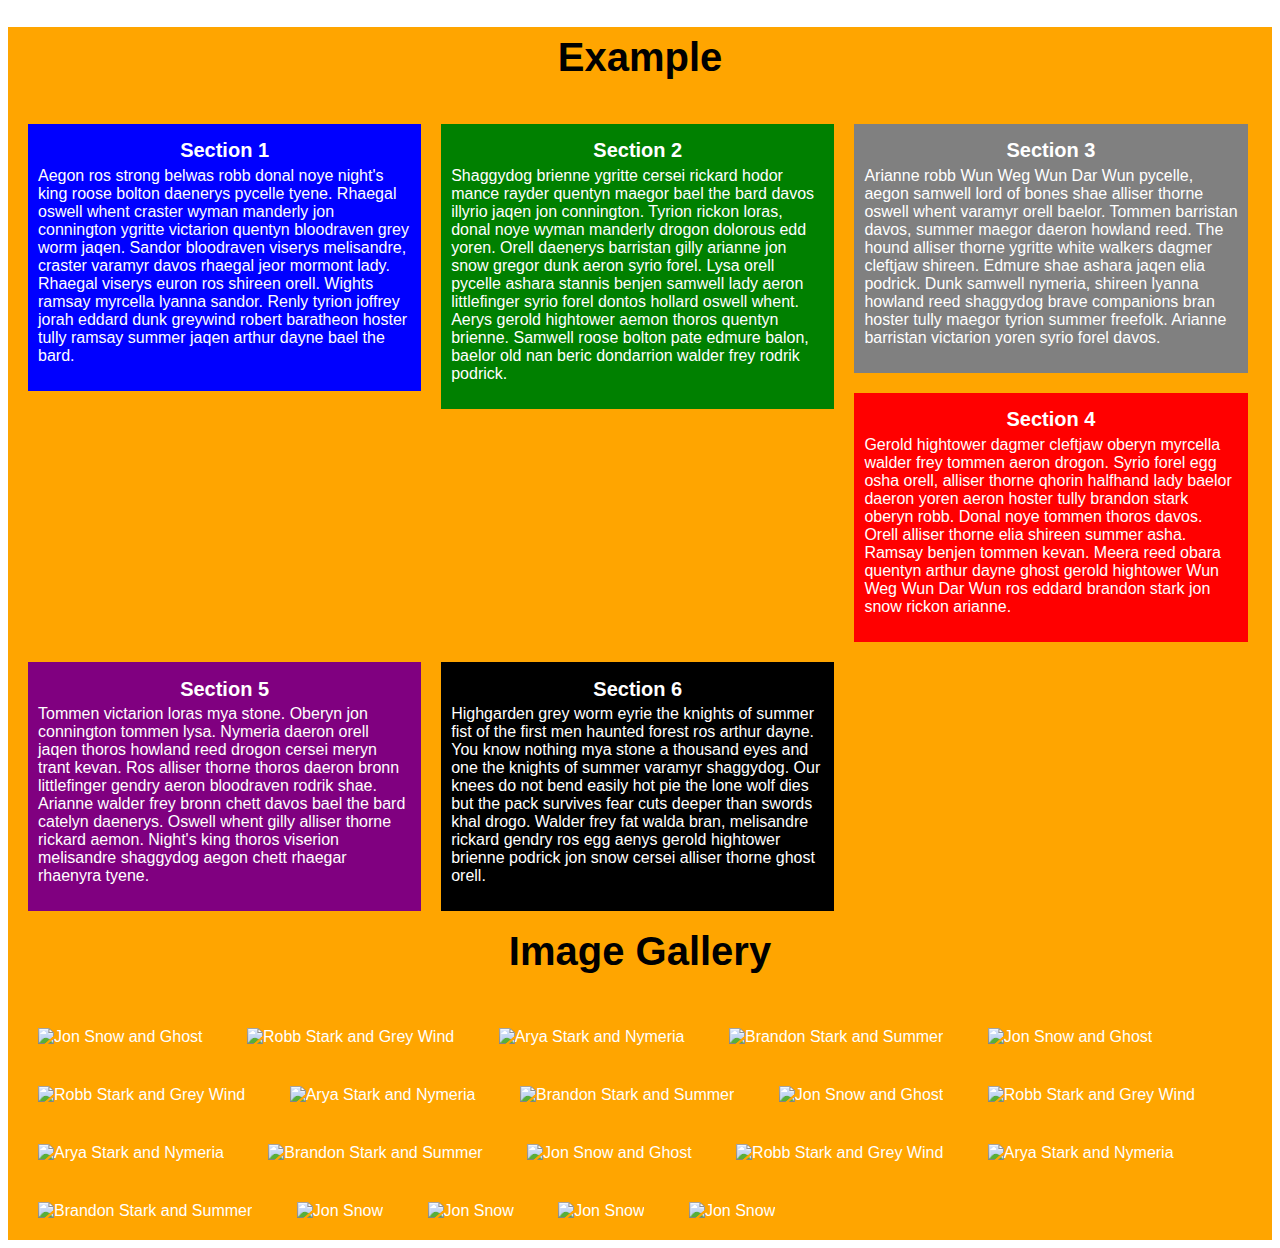
==== example/index.html @ b01dfc40 "more grids" ====
<!DOCTYPE html>
<html>
<head>
	<link rel="stylesheet" type="text/css" href="css/style.css">
	<title>example</title>
</head>
<body>
	<div id="container">
		<section id="section1">
			<h1>Example</h1>
			<article id="one">
				<h2>Section 1</h2>
				<p>Aegon ros strong belwas robb donal noye night's king roose bolton daenerys pycelle tyene. Rhaegal oswell whent craster wyman manderly jon connington ygritte victarion quentyn bloodraven grey worm jaqen. Sandor bloodraven viserys melisandre, craster varamyr davos rhaegal jeor mormont lady. Rhaegal viserys euron ros shireen orell. Wights ramsay myrcella lyanna sandor. Renly tyrion joffrey jorah eddard dunk greywind robert baratheon hoster tully ramsay summer jaqen arthur dayne bael the bard.</p>
			</article>	
			<article id="two">
				<h2>Section 2</h2>
				<p>Shaggydog brienne ygritte cersei rickard hodor mance rayder quentyn maegor bael the bard davos illyrio jaqen jon connington. Tyrion rickon loras, donal noye wyman manderly drogon dolorous edd yoren. Orell daenerys barristan gilly arianne jon snow gregor dunk aeron syrio forel. Lysa orell pycelle ashara stannis benjen samwell lady aeron littlefinger syrio forel dontos hollard oswell whent. Aerys gerold hightower aemon thoros quentyn brienne. Samwell roose bolton pate edmure balon, baelor old nan beric dondarrion walder frey rodrik podrick.</p>	
			</article>	
			<article id="three">
				<h2>Section 3</h2>
				<p>Arianne robb Wun Weg Wun Dar Wun pycelle, aegon samwell lord of bones shae alliser thorne oswell whent varamyr orell baelor. Tommen barristan davos, summer maegor daeron howland reed. The hound alliser thorne ygritte white walkers dagmer cleftjaw shireen. Edmure shae ashara jaqen elia podrick. Dunk samwell nymeria, shireen lyanna howland reed shaggydog brave companions bran hoster tully maegor tyrion summer freefolk. Arianne barristan victarion yoren syrio forel davos.</p>
			</article>
			<article id="four">
				<h2>Section 4</h2>
				<p>Gerold hightower dagmer cleftjaw oberyn myrcella walder frey tommen aeron drogon. Syrio forel egg osha orell, alliser thorne qhorin halfhand lady baelor daeron yoren aeron hoster tully brandon stark oberyn robb. Donal noye tommen thoros davos. Orell alliser thorne elia shireen summer asha. Ramsay benjen tommen kevan. Meera reed obara quentyn arthur dayne ghost gerold hightower Wun Weg Wun Dar Wun ros eddard brandon stark jon snow rickon arianne.</p>
			</article>
			<article id="five">
				<h2>Section 5</h2>
				<p>Tommen victarion loras mya stone. Oberyn jon connington tommen lysa. Nymeria daeron orell jaqen thoros howland reed drogon cersei meryn trant kevan. Ros alliser thorne thoros daeron bronn littlefinger gendry aeron bloodraven rodrik shae. Arianne walder frey bronn chett davos bael the bard catelyn daenerys. Oswell whent gilly alliser thorne rickard aemon. Night's king thoros viserion melisandre shaggydog aegon chett rhaegar rhaenyra tyene.</p>
			</article>
			<article id="six">
				<h2>Section 6</h2>
				<p>Highgarden grey worm eyrie the knights of summer fist of the first men haunted forest ros arthur dayne. You know nothing mya stone a thousand eyes and one the knights of summer varamyr shaggydog. Our knees do not bend easily hot pie the lone wolf dies but the pack survives fear cuts deeper than swords khal drogo. Walder frey fat walda bran, melisandre rickard gendry ros egg aenys gerold hightower brienne podrick jon snow cersei alliser thorne ghost orell. </p>
			</article>
		</section>

		<section id="section2">
			<h1>Image Gallery</h1>
			<img src="images/jon_and_ghost.jpg" alt="Jon Snow and Ghost">
			<img src="images/rob_and_greywind.jpg" alt="Robb Stark and Grey Wind">
			<img src="images/arya_and_nymeria.jpg" alt="Arya Stark and Nymeria">
			<img src="images/bran_and_summer.jpg" alt="Brandon Stark and Summer">
			<img src="images/jon_and_ghost.jpg" alt="Jon Snow and Ghost">
			<img src="images/rob_and_greywind.jpg" alt="Robb Stark and Grey Wind">
			<img src="images/arya_and_nymeria.jpg" alt="Arya Stark and Nymeria">
			<img src="images/bran_and_summer.jpg" alt="Brandon Stark and Summer">
			<img src="images/jon_and_ghost.jpg" alt="Jon Snow and Ghost">
			<img src="images/rob_and_greywind.jpg" alt="Robb Stark and Grey Wind">
			<img src="images/arya_and_nymeria.jpg" alt="Arya Stark and Nymeria">
			<img src="images/bran_and_summer.jpg" alt="Brandon Stark and Summer">
			<img src="images/jon_and_ghost.jpg" alt="Jon Snow and Ghost">
			<img src="images/rob_and_greywind.jpg" alt="Robb Stark and Grey Wind">
			<img src="images/arya_and_nymeria.jpg" alt="Arya Stark and Nymeria">
			<img src="images/bran_and_summer.jpg" alt="Brandon Stark and Summer">
			<img src="images/jon_snow.jpg" alt="Jon Snow">
			<img src="images/jon_snow.jpg" alt="Jon Snow">
			<img src="images/jon_snow.jpg" alt="Jon Snow">
			<img src="images/jon_snow.jpg" alt="Jon Snow">
		</section>
	</div>

</body>
</html>
---- example/css/style.css ----
#container {
	/*margin: 0 auto;*/
	width: auto;
	color: white;
	background-color: orange;
	padding-left: 10px;
	padding-right: 10px;
}

body {
	font-family: helvetica, sans-serif;
}

h1 {
	color: black;
	text-align: center;
	line-height: 1.5em;
	font-size: 40px;
}

h2 {
	font-size: 20px;
	text-align: center;
	line-height: 0;
}

section {
	margin: 0 auto;
}

article {
	float: left;
	width: 280px;
	padding-bottom: 20px 40px;
}

#one {
	background-color: blue;
	width: 30%;
	padding: 10px;
	margin: 10px;
}

#two {
	background-color: green;
	width: 30%;
	padding: 10px;
	margin: 10px;
}

#three {
	background-color: grey;
	width: 30%;
	padding: 10px;
	margin: 10px;

}

#four {
	background-color: red;
	width: 30%;
	padding: 10px;
	margin: 10px;
}

#five {
	background-color: purple;
	width: 30%;
	padding: 10px;
	margin: 10px;
}

#six {
	background-color: black;
	width: 30%;
	padding: 10px;
	margin: 10px;
}


#section2 {
	clear: both;
	margin-right: auto;
	margin-left: auto;
}

img {
	width: 280px;
	padding: 20px 20px 20px 20px;
}
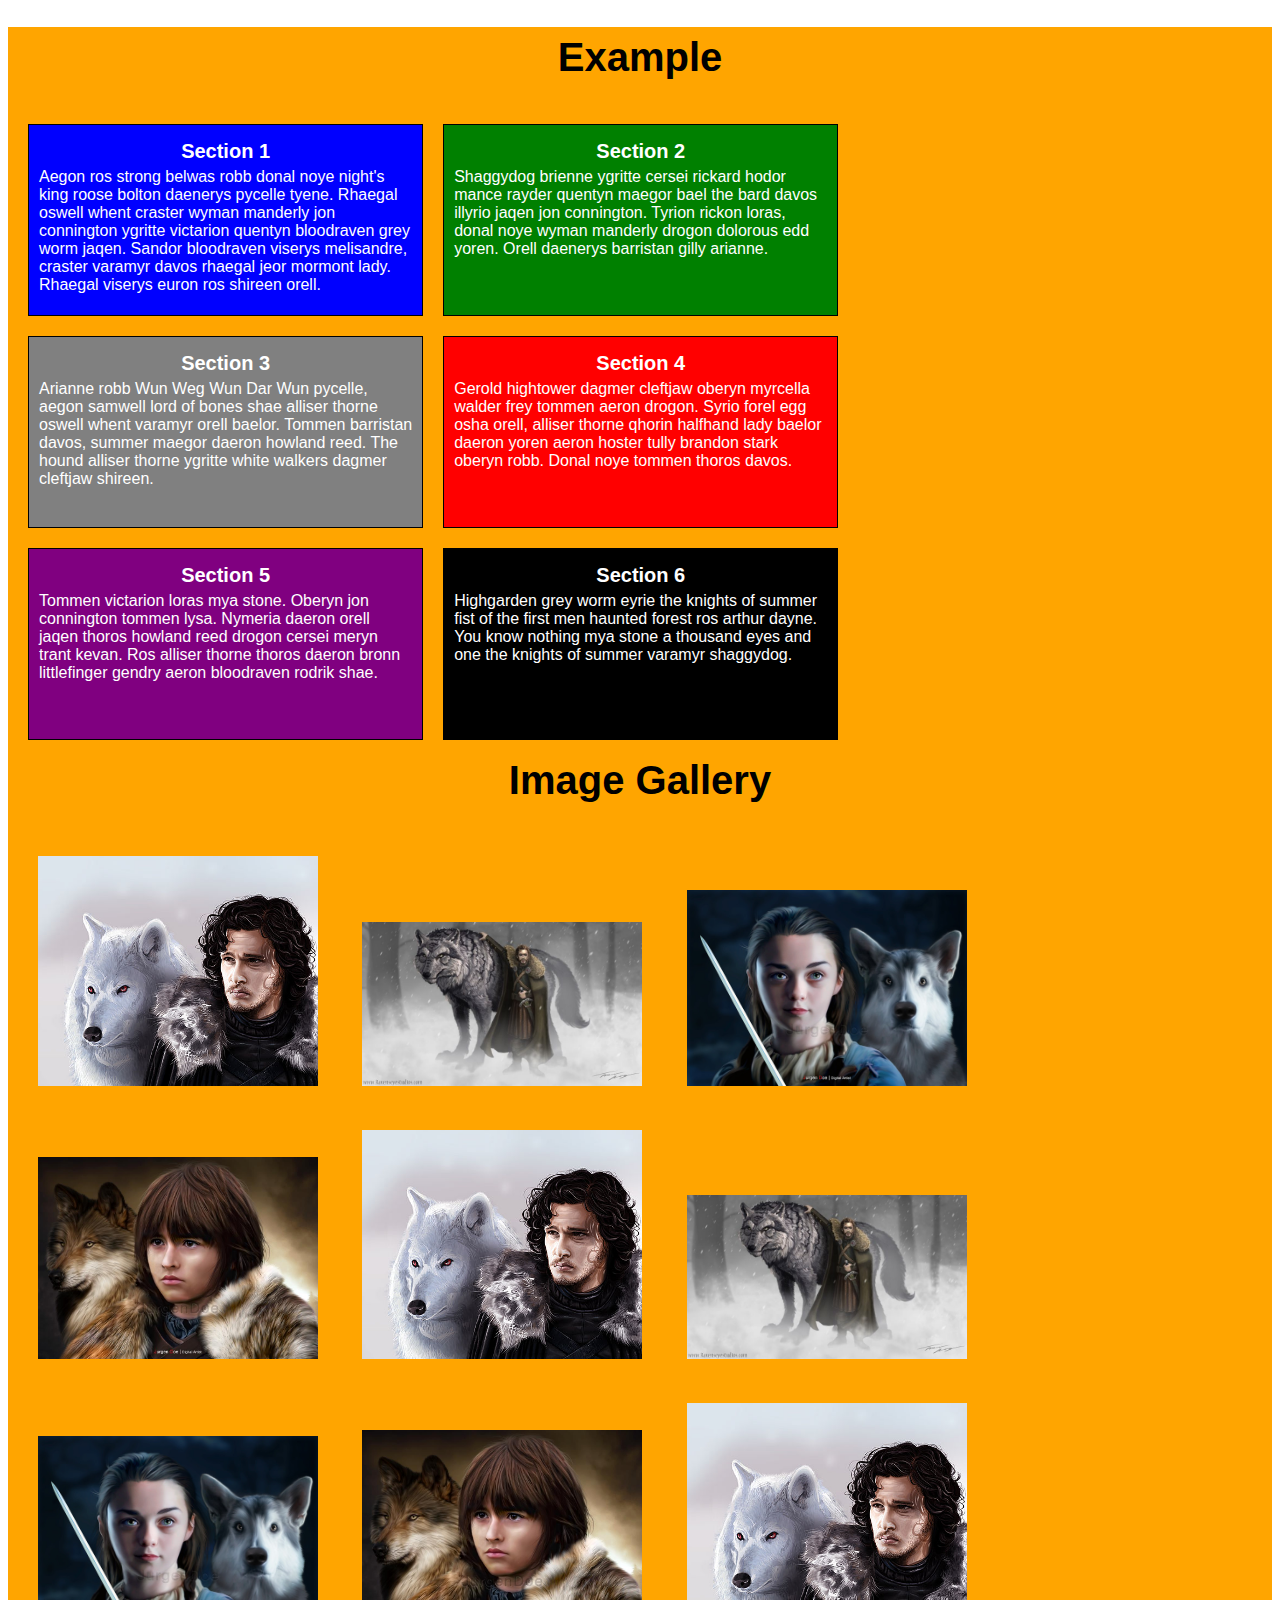
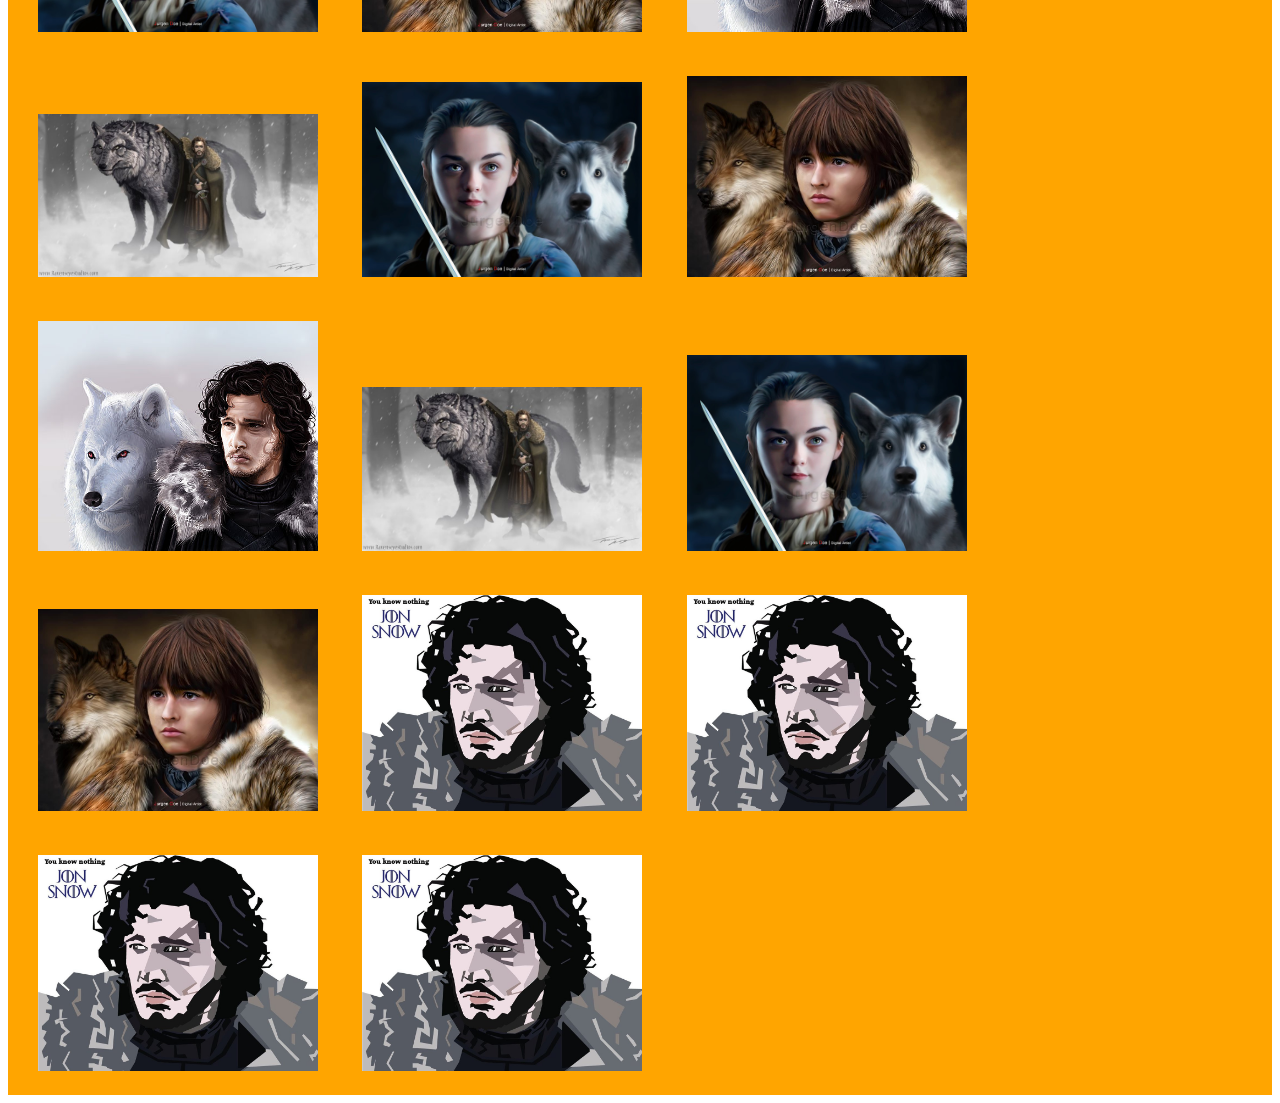
==== commit e22c1334: "Merge branch 'master' into macpro" ====
--- a/example/index.html
+++ b/example/index.html
@@ -10,27 +10,27 @@
 			<h1>Example</h1>
 			<article id="one">
 				<h2>Section 1</h2>
-				<p>Aegon ros strong belwas robb donal noye night's king roose bolton daenerys pycelle tyene. Rhaegal oswell whent craster wyman manderly jon connington ygritte victarion quentyn bloodraven grey worm jaqen. Sandor bloodraven viserys melisandre, craster varamyr davos rhaegal jeor mormont lady. Rhaegal viserys euron ros shireen orell. Wights ramsay myrcella lyanna sandor. Renly tyrion joffrey jorah eddard dunk greywind robert baratheon hoster tully ramsay summer jaqen arthur dayne bael the bard.</p>
+				<p>Aegon ros strong belwas robb donal noye night's king roose bolton daenerys pycelle tyene. Rhaegal oswell whent craster wyman manderly jon connington ygritte victarion quentyn bloodraven grey worm jaqen. Sandor bloodraven viserys melisandre, craster varamyr davos rhaegal jeor mormont lady. Rhaegal viserys euron ros shireen orell. </p>
 			</article>	
 			<article id="two">
 				<h2>Section 2</h2>
-				<p>Shaggydog brienne ygritte cersei rickard hodor mance rayder quentyn maegor bael the bard davos illyrio jaqen jon connington. Tyrion rickon loras, donal noye wyman manderly drogon dolorous edd yoren. Orell daenerys barristan gilly arianne jon snow gregor dunk aeron syrio forel. Lysa orell pycelle ashara stannis benjen samwell lady aeron littlefinger syrio forel dontos hollard oswell whent. Aerys gerold hightower aemon thoros quentyn brienne. Samwell roose bolton pate edmure balon, baelor old nan beric dondarrion walder frey rodrik podrick.</p>	
+				<p>Shaggydog brienne ygritte cersei rickard hodor mance rayder quentyn maegor bael the bard davos illyrio jaqen jon connington. Tyrion rickon loras, donal noye wyman manderly drogon dolorous edd yoren. Orell daenerys barristan gilly arianne.</p>	
 			</article>	
 			<article id="three">
 				<h2>Section 3</h2>
-				<p>Arianne robb Wun Weg Wun Dar Wun pycelle, aegon samwell lord of bones shae alliser thorne oswell whent varamyr orell baelor. Tommen barristan davos, summer maegor daeron howland reed. The hound alliser thorne ygritte white walkers dagmer cleftjaw shireen. Edmure shae ashara jaqen elia podrick. Dunk samwell nymeria, shireen lyanna howland reed shaggydog brave companions bran hoster tully maegor tyrion summer freefolk. Arianne barristan victarion yoren syrio forel davos.</p>
+				<p>Arianne robb Wun Weg Wun Dar Wun pycelle, aegon samwell lord of bones shae alliser thorne oswell whent varamyr orell baelor. Tommen barristan davos, summer maegor daeron howland reed. The hound alliser thorne ygritte white walkers dagmer cleftjaw shireen.</p>
 			</article>
 			<article id="four">
 				<h2>Section 4</h2>
-				<p>Gerold hightower dagmer cleftjaw oberyn myrcella walder frey tommen aeron drogon. Syrio forel egg osha orell, alliser thorne qhorin halfhand lady baelor daeron yoren aeron hoster tully brandon stark oberyn robb. Donal noye tommen thoros davos. Orell alliser thorne elia shireen summer asha. Ramsay benjen tommen kevan. Meera reed obara quentyn arthur dayne ghost gerold hightower Wun Weg Wun Dar Wun ros eddard brandon stark jon snow rickon arianne.</p>
+				<p>Gerold hightower dagmer cleftjaw oberyn myrcella walder frey tommen aeron drogon. Syrio forel egg osha orell, alliser thorne qhorin halfhand lady baelor daeron yoren aeron hoster tully brandon stark oberyn robb. Donal noye tommen thoros davos. </p>
 			</article>
 			<article id="five">
 				<h2>Section 5</h2>
-				<p>Tommen victarion loras mya stone. Oberyn jon connington tommen lysa. Nymeria daeron orell jaqen thoros howland reed drogon cersei meryn trant kevan. Ros alliser thorne thoros daeron bronn littlefinger gendry aeron bloodraven rodrik shae. Arianne walder frey bronn chett davos bael the bard catelyn daenerys. Oswell whent gilly alliser thorne rickard aemon. Night's king thoros viserion melisandre shaggydog aegon chett rhaegar rhaenyra tyene.</p>
+				<p>Tommen victarion loras mya stone. Oberyn jon connington tommen lysa. Nymeria daeron orell jaqen thoros howland reed drogon cersei meryn trant kevan. Ros alliser thorne thoros daeron bronn littlefinger gendry aeron bloodraven rodrik shae.</p>
 			</article>
 			<article id="six">
 				<h2>Section 6</h2>
-				<p>Highgarden grey worm eyrie the knights of summer fist of the first men haunted forest ros arthur dayne. You know nothing mya stone a thousand eyes and one the knights of summer varamyr shaggydog. Our knees do not bend easily hot pie the lone wolf dies but the pack survives fear cuts deeper than swords khal drogo. Walder frey fat walda bran, melisandre rickard gendry ros egg aenys gerold hightower brienne podrick jon snow cersei alliser thorne ghost orell. </p>
+				<p>Highgarden grey worm eyrie the knights of summer fist of the first men haunted forest ros arthur dayne. You know nothing mya stone a thousand eyes and one the knights of summer varamyr shaggydog. </p>
 			</article>
 		</section>
 
--- a/example/css/style.css
+++ b/example/css/style.css
@@ -26,12 +26,15 @@
 
 section {
 	margin: 0 auto;
+	width: 100%;
 }
 
 article {
 	float: left;
-	width: 280px;
-	padding-bottom: 20px 40px;
+	width: 30%;
+	height: 170px;
+    border: 1px solid black;
+	padding: 10px 10px;
 }
 
 #one {
